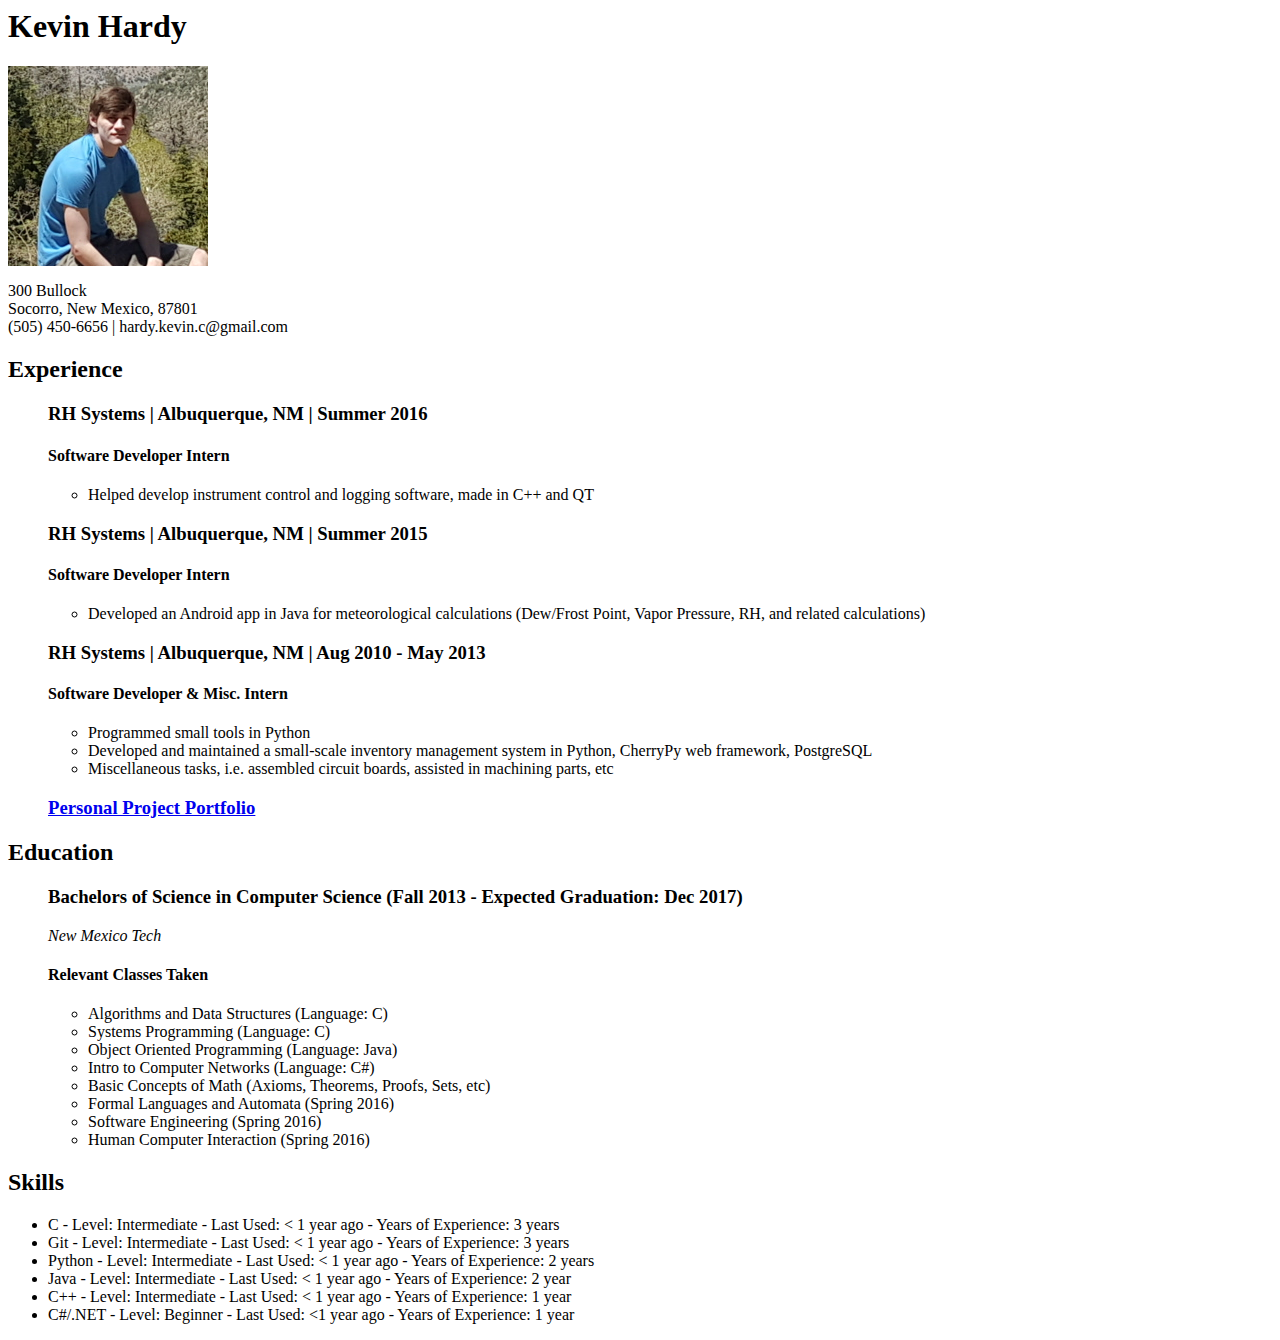
==== resume.html @ 74c330a9 "add resume" ====
<html>
    <head>
        <div class="header" id="info" style="width: 100%">
            <span id="name">
                <h1> Kevin Hardy </h1>
            </span>
            <span id="avatar">
                <img src="avatar_professional.png" alt="Me halway up the La Luz trail">
            </span>
            <span id="contact_info">
                <p>
                    300 Bullock<br>
                    Socorro, New Mexico, 87801<br>
                    (505) 450-6656 | hardy.kevin.c@gmail.com<br>
                </p>
            </span>
        </div>
    </head>
    <body>
        <div class="content" id="experience">
            <h2> Experience </h2>
            <ul class="unstyled" style="list-style-type: none;"> <!-- TODO: create style sheet -->
                <li>
                    <h3> RH Systems | Albuquerque, NM | Summer 2016 </h3>
                    <h4>Software Developer Intern</h4>
                    <ul><li>Helped develop instrument control and logging software, made in C++ and QT</li></ul>
                </li>

                <li>
                    <h3>RH Systems | Albuquerque, NM | Summer 2015</h3>
                    <h4>Software Developer Intern</h4>
                    <ul><li>Developed an Android app in Java for meteorological calculations (Dew/Frost Point, Vapor Pressure, RH, and related calculations)</ul></li>
                </li>

                <li>
                    <h3>RH Systems | Albuquerque, NM | Aug 2010 - May 2013</h3>
                    <h4>Software Developer & Misc. Intern</h4>
                    <ul>
                        <li>Programmed small tools in Python</li>
                        <li>Developed and maintained a small-scale inventory management system in Python, CherryPy web framework, PostgreSQL</li>
                        <li>Miscellaneous tasks, i.e. assembled circuit boards, assisted in machining parts, etc</li>
                    </ul>
                </li>

                <h3><a href="https://github.com/vgf89/Portfolio">Personal Project Portfolio</a></h3>
            </ul>

        </div>
        <div class="content" id="education">
            <h2>Education</h2>
            <ul class="unstyled" style="list-style-type: none;"> <!-- TODO: create style sheet -->
                <li>
                    <h3> Bachelors of Science in Computer Science (Fall 2013 - Expected Graduation: Dec 2017) </h3>
                    <em> New Mexico Tech </em>
                    <h4> Relevant Classes Taken </h4>
                    <ul>
                        <li> Algorithms and Data Structures (Language: C) </li>
                        <li> Systems Programming (Language: C) </li>
                        <li> Object Oriented Programming (Language: Java) </li>
                        <li> Intro to Computer Networks (Language: C#) </li>
                        <li> Basic Concepts of Math (Axioms, Theorems, Proofs, Sets, etc) </li>
                        <li> Formal Languages and Automata (Spring 2016) </li>
                        <li> Software Engineering (Spring 2016) </li>
                        <li> Human Computer Interaction (Spring 2016) </li>
                    </ul>
                </li>
            </ul>

        </div>
        <div class="content" id="skills">
            <h2>Skills</h2>
            <ul>
                <li>C - Level: Intermediate - Last Used: &lt; 1 year ago - Years of Experience: 3 years</li>
                <li>Git - Level: Intermediate - Last Used: &lt; 1 year ago - Years of Experience: 3 years</li>
                <li>Python - Level: Intermediate - Last Used: &lt; 1 year ago - Years of Experience: 2 years</li>
                <li>Java - Level: Intermediate - Last Used: &lt; 1 year ago - Years of Experience: 2 year</li>
                <li>C++ - Level: Intermediate - Last Used: &lt; 1 year ago - Years of Experience: 1 year</li>
                <li>C#/.NET - Level: Beginner - Last Used: &lt;1 year ago - Years of Experience: 1 year</li>
            </ul>
        </div>
    </body>
</html>
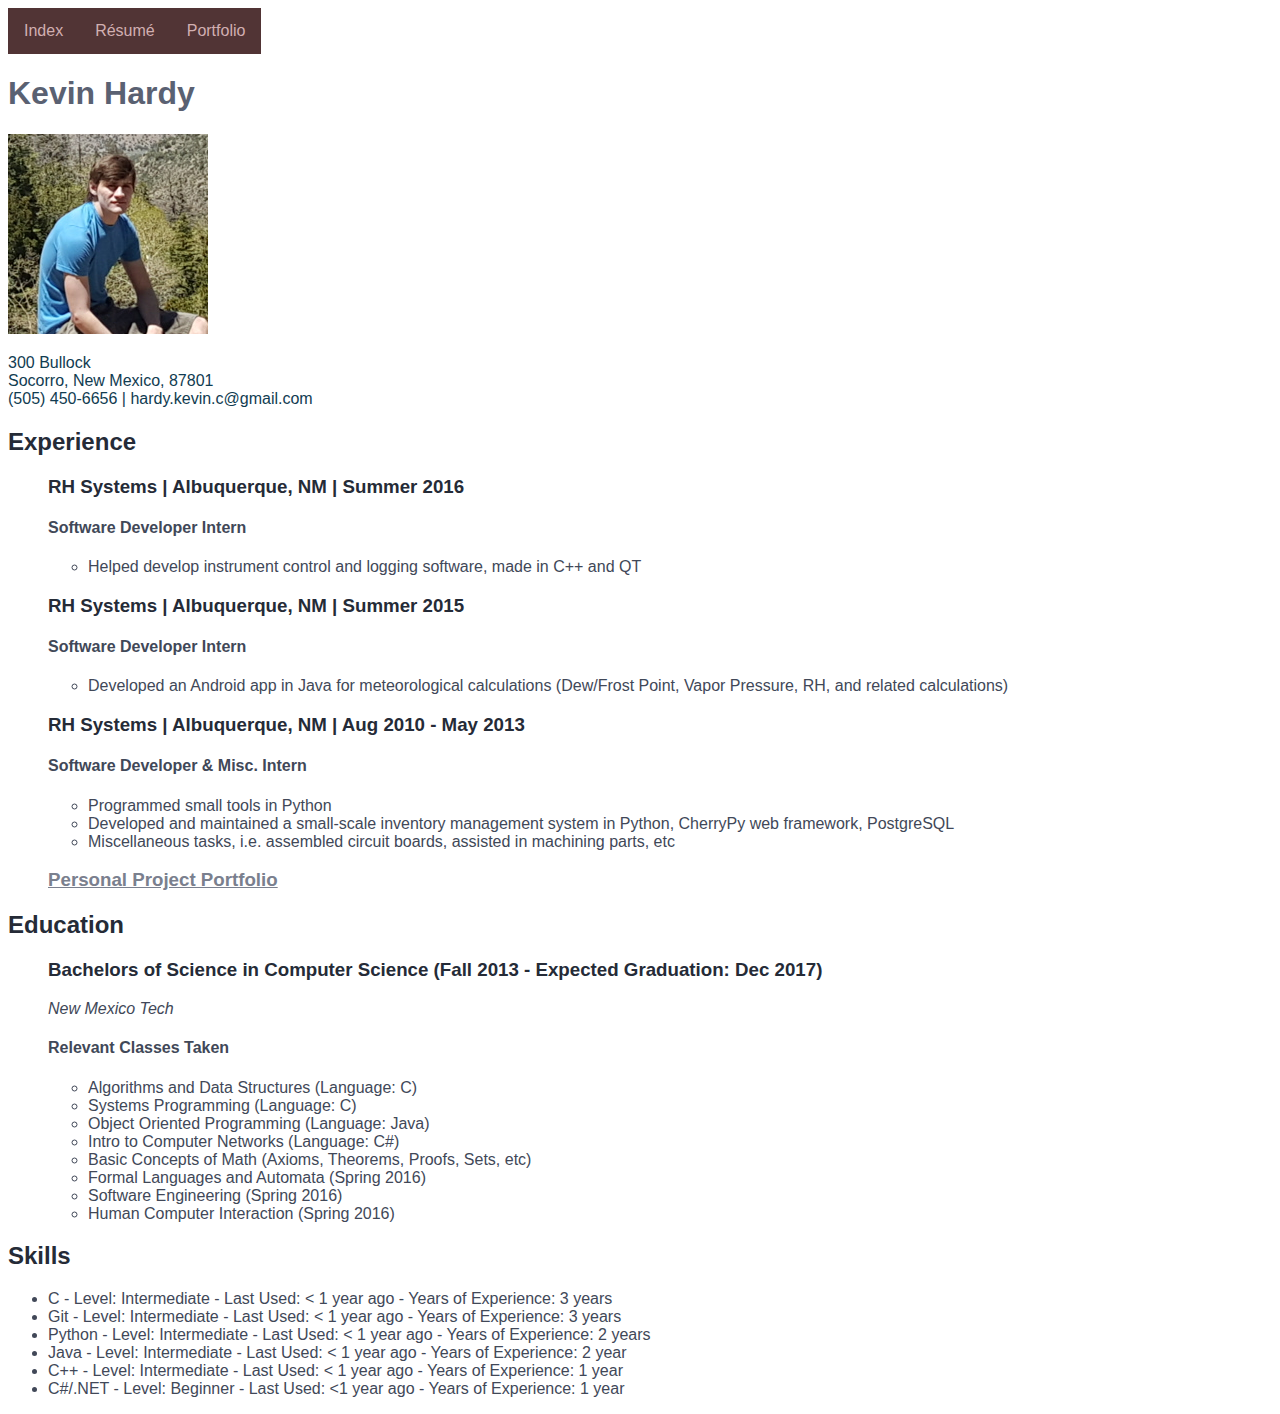
==== commit ad79862a: "add css and index" ====
--- a/resume.html
+++ b/resume.html
@@ -1,25 +1,35 @@
+<!DOCTYPE html>
 <html>
     <head>
-        <div class="header" id="info" style="width: 100%">
-            <span id="name">
+        <link rel="stylesheet" type="text/css" href="main.css">
+    </head>
+    <body>
+        <div class="navbar">
+            <ul>
+                <li><a href="index.html">Index</a></li>
+                <li><a href="#">R&#233;sum&#233;</a></li>
+                <li><a href="https://github.com/vgf89/Portfolio">Portfolio</a></li>
+            </ul>
+        </div>
+        <div class="name" id="info">
+            <div>
                 <h1> Kevin Hardy </h1>
-            </span>
-            <span id="avatar">
+            </div>
+            <div id="avatar">
                 <img src="avatar_professional.png" alt="Me halway up the La Luz trail">
-            </span>
-            <span id="contact_info">
+            </div>
+            <div id="contact_info">
                 <p>
                     300 Bullock<br>
                     Socorro, New Mexico, 87801<br>
                     (505) 450-6656 | hardy.kevin.c@gmail.com<br>
                 </p>
-            </span>
+            </div>
         </div>
-    </head>
-    <body>
+
         <div class="content" id="experience">
             <h2> Experience </h2>
-            <ul class="unstyled" style="list-style-type: none;"> <!-- TODO: create style sheet -->
+            <ul class="unstyledul">
                 <li>
                     <h3> RH Systems | Albuquerque, NM | Summer 2016 </h3>
                     <h4>Software Developer Intern</h4>
@@ -48,7 +58,7 @@
         </div>
         <div class="content" id="education">
             <h2>Education</h2>
-            <ul class="unstyled" style="list-style-type: none;"> <!-- TODO: create style sheet -->
+            <ul class="unstyledul">
                 <li>
                     <h3> Bachelors of Science in Computer Science (Fall 2013 - Expected Graduation: Dec 2017) </h3>
                     <em> New Mexico Tech </em>
--- a/main.css
+++ b/main.css
@@ -0,0 +1,55 @@
+html {
+    color: #414858;
+    font-family: sans-serif;
+}
+
+#info {
+    width: 100%;
+}
+
+#contact_info {
+    color: #113c51;
+}
+
+.unstyledul {
+    list-style-type: none;
+}
+
+.navbar ul {
+    list-style-type: none;
+    margin: 0;
+    padding: 0;
+    overflow: hidden;
+}
+
+.navbar li {
+    float: left;
+}
+
+.navbar a {
+    display: block;
+    padding: 14px 16px;
+    color: #d1afb1;
+    background-color: #513435;
+    text-decoration: none;
+}
+
+.navbar a:hover {
+    background-color: #252b37;
+}
+
+.name {
+    color: #5a6172;
+}
+
+h2 {
+    color: #252b37;
+}
+
+h3 {
+    color: #252b37;
+}
+
+a {
+    color: #7a808e;
+}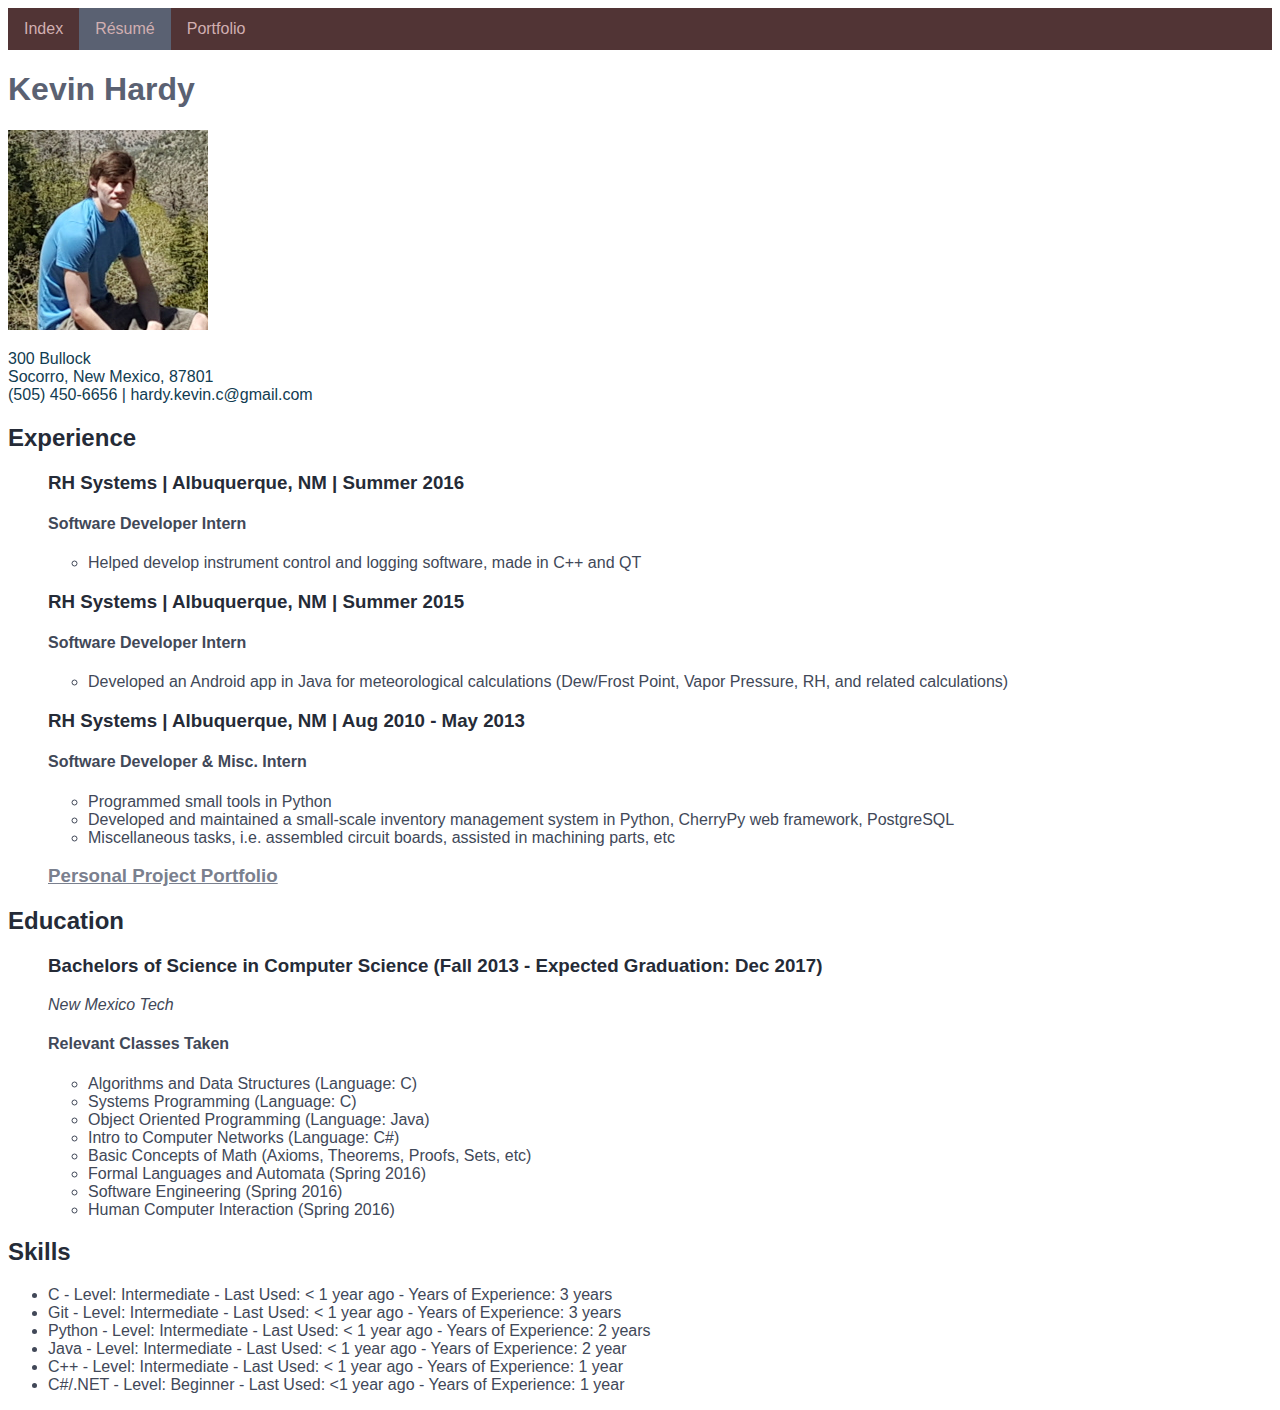
==== commit 4f0c9118: "use nav instead of class=navbar" ====
--- a/resume.html
+++ b/resume.html
@@ -4,13 +4,13 @@
         <link rel="stylesheet" type="text/css" href="main.css">
     </head>
     <body>
-        <div class="navbar">
+        <nav>
             <ul>
                 <li><a href="index.html">Index</a></li>
-                <li><a href="#">R&#233;sum&#233;</a></li>
+                <li><a class="active" href="#">R&#233;sum&#233;</a></li>
                 <li><a href="https://github.com/vgf89/Portfolio">Portfolio</a></li>
             </ul>
-        </div>
+        </nav>
         <div class="name" id="info">
             <div>
                 <h1> Kevin Hardy </h1>
--- a/main.css
+++ b/main.css
@@ -15,27 +15,36 @@
     list-style-type: none;
 }
 
-.navbar ul {
+nav {
+    display: block;
+}
+
+nav ul {
     list-style-type: none;
     margin: 0;
     padding: 0;
+    background-color: #513435;
     overflow: hidden;
 }
 
-.navbar li {
+nav li {
     float: left;
 }
 
-.navbar a {
+nav a {
     display: block;
-    padding: 14px 16px;
+    padding: 12px 16px;
     color: #d1afb1;
-    background-color: #513435;
     text-decoration: none;
+    text-align: center;
 }
 
-.navbar a:hover {
+nav a:hover {
     background-color: #252b37;
+}
+
+.active {
+    background-color: #5a6172;
 }
 
 .name {
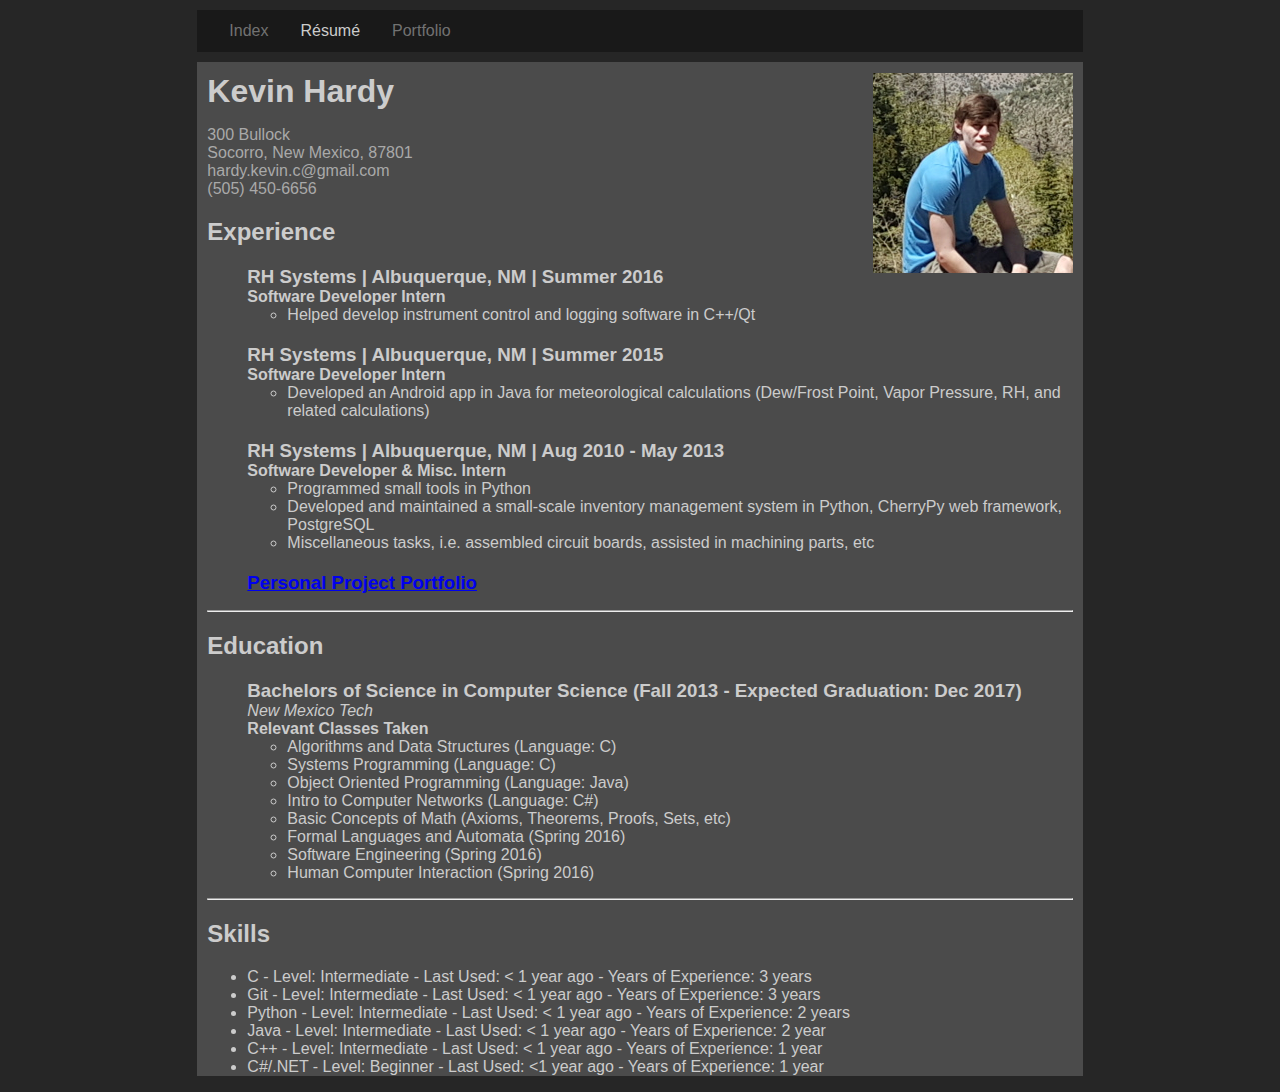
==== commit 34fd48c9: "Make CSS nice" ====
--- a/resume.html
+++ b/resume.html
@@ -1,92 +1,96 @@
 <!DOCTYPE html>
 <html>
-    <head>
-        <link rel="stylesheet" type="text/css" href="main.css">
-    </head>
-    <body>
-        <nav>
+<head>
+    <link rel="stylesheet" type="text/css" href="main.css">
+</head>
+<body>
+<nav>
+    <ul>
+        <li><a href="index.html">Index</a></li>
+        <li><a class="active" href="#">R&#233;sum&#233;</a></li>
+        <li><a href="https://github.com/vgf89/Portfolio">Portfolio</a></li>
+    </ul>
+</nav>
+
+<main>
+<header class="name" id="info">
+    <img id="avatar" src="avatar_professional.png" alt="Me halfway up the La Luz trail">
+    <h1> Kevin Hardy </h1>
+    <section id="contact_info">
+        <p>
+            300 Bullock<br>
+            Socorro, New Mexico, 87801<br>
+            hardy.kevin.c@gmail.com<br>
+            (505) 450-6656<br>
+        </p>
+    </section>
+</header>
+
+<section class="content" id="experience">
+    <h2> Experience </h2>
+    <ul class="unstyledul">
+        <li>
+            <h3> RH Systems | Albuquerque, NM | Summer 2016 </h3>
+            <h4>Software Developer Intern</h4>
+            <ul><li>Helped develop instrument control and logging software in C++/Qt</li></ul>
+        </li>
+
+        <li>
+            <h3>RH Systems | Albuquerque, NM | Summer 2015</h3>
+            <h4>Software Developer Intern</h4>
+            <ul><li>Developed an Android app in Java for meteorological calculations (Dew/Frost Point, Vapor Pressure, RH, and related calculations)</ul></li>
+        </li>
+
+        <li>
+            <h3>RH Systems | Albuquerque, NM | Aug 2010 - May 2013</h3>
+            <h4>Software Developer & Misc. Intern</h4>
             <ul>
-                <li><a href="index.html">Index</a></li>
-                <li><a class="active" href="#">R&#233;sum&#233;</a></li>
-                <li><a href="https://github.com/vgf89/Portfolio">Portfolio</a></li>
+                <li>Programmed small tools in Python</li>
+                <li>Developed and maintained a small-scale inventory management system in Python, CherryPy web framework, PostgreSQL</li>
+                <li>Miscellaneous tasks, i.e. assembled circuit boards, assisted in machining parts, etc</li>
             </ul>
-        </nav>
-        <div class="name" id="info">
-            <div>
-                <h1> Kevin Hardy </h1>
-            </div>
-            <div id="avatar">
-                <img src="avatar_professional.png" alt="Me halway up the La Luz trail">
-            </div>
-            <div id="contact_info">
-                <p>
-                    300 Bullock<br>
-                    Socorro, New Mexico, 87801<br>
-                    (505) 450-6656 | hardy.kevin.c@gmail.com<br>
-                </p>
-            </div>
-        </div>
+        </li>
 
-        <div class="content" id="experience">
-            <h2> Experience </h2>
-            <ul class="unstyledul">
-                <li>
-                    <h3> RH Systems | Albuquerque, NM | Summer 2016 </h3>
-                    <h4>Software Developer Intern</h4>
-                    <ul><li>Helped develop instrument control and logging software, made in C++ and QT</li></ul>
-                </li>
+        <h3><a href="https://github.com/vgf89/Portfolio">Personal Project Portfolio</a></h3>
+    </ul>
+</section>
 
-                <li>
-                    <h3>RH Systems | Albuquerque, NM | Summer 2015</h3>
-                    <h4>Software Developer Intern</h4>
-                    <ul><li>Developed an Android app in Java for meteorological calculations (Dew/Frost Point, Vapor Pressure, RH, and related calculations)</ul></li>
-                </li>
+<hr>
 
-                <li>
-                    <h3>RH Systems | Albuquerque, NM | Aug 2010 - May 2013</h3>
-                    <h4>Software Developer & Misc. Intern</h4>
-                    <ul>
-                        <li>Programmed small tools in Python</li>
-                        <li>Developed and maintained a small-scale inventory management system in Python, CherryPy web framework, PostgreSQL</li>
-                        <li>Miscellaneous tasks, i.e. assembled circuit boards, assisted in machining parts, etc</li>
-                    </ul>
-                </li>
+<section class="content" id="education">
+    <h2>Education</h2>
+    <ul class="unstyledul">
+        <li>
+            <h3> Bachelors of Science in Computer Science (Fall 2013 - Expected Graduation: Dec 2017) </h3>
+            <em> New Mexico Tech </em>
+            <h4> Relevant Classes Taken </h4>
+            <ul>
+                <li> Algorithms and Data Structures (Language: C) </li>
+                <li> Systems Programming (Language: C) </li>
+                <li> Object Oriented Programming (Language: Java) </li>
+                <li> Intro to Computer Networks (Language: C#) </li>
+                <li> Basic Concepts of Math (Axioms, Theorems, Proofs, Sets, etc) </li>
+                <li> Formal Languages and Automata (Spring 2016) </li>
+                <li> Software Engineering (Spring 2016) </li>
+                <li> Human Computer Interaction (Spring 2016) </li>
+            </ul>
+        </li>
+    </ul>
+</section>
 
-                <h3><a href="https://github.com/vgf89/Portfolio">Personal Project Portfolio</a></h3>
-            </ul>
+<hr>
 
-        </div>
-        <div class="content" id="education">
-            <h2>Education</h2>
-            <ul class="unstyledul">
-                <li>
-                    <h3> Bachelors of Science in Computer Science (Fall 2013 - Expected Graduation: Dec 2017) </h3>
-                    <em> New Mexico Tech </em>
-                    <h4> Relevant Classes Taken </h4>
-                    <ul>
-                        <li> Algorithms and Data Structures (Language: C) </li>
-                        <li> Systems Programming (Language: C) </li>
-                        <li> Object Oriented Programming (Language: Java) </li>
-                        <li> Intro to Computer Networks (Language: C#) </li>
-                        <li> Basic Concepts of Math (Axioms, Theorems, Proofs, Sets, etc) </li>
-                        <li> Formal Languages and Automata (Spring 2016) </li>
-                        <li> Software Engineering (Spring 2016) </li>
-                        <li> Human Computer Interaction (Spring 2016) </li>
-                    </ul>
-                </li>
-            </ul>
-
-        </div>
-        <div class="content" id="skills">
-            <h2>Skills</h2>
-            <ul>
-                <li>C - Level: Intermediate - Last Used: &lt; 1 year ago - Years of Experience: 3 years</li>
-                <li>Git - Level: Intermediate - Last Used: &lt; 1 year ago - Years of Experience: 3 years</li>
-                <li>Python - Level: Intermediate - Last Used: &lt; 1 year ago - Years of Experience: 2 years</li>
-                <li>Java - Level: Intermediate - Last Used: &lt; 1 year ago - Years of Experience: 2 year</li>
-                <li>C++ - Level: Intermediate - Last Used: &lt; 1 year ago - Years of Experience: 1 year</li>
-                <li>C#/.NET - Level: Beginner - Last Used: &lt;1 year ago - Years of Experience: 1 year</li>
-            </ul>
-        </div>
-    </body>
+<section class="content" id="skills">
+    <h2>Skills</h2>
+    <ul>
+        <li>C - Level: Intermediate - Last Used: &lt; 1 year ago - Years of Experience: 3 years</li>
+        <li>Git - Level: Intermediate - Last Used: &lt; 1 year ago - Years of Experience: 3 years</li>
+        <li>Python - Level: Intermediate - Last Used: &lt; 1 year ago - Years of Experience: 2 years</li>
+        <li>Java - Level: Intermediate - Last Used: &lt; 1 year ago - Years of Experience: 2 year</li>
+        <li>C++ - Level: Intermediate - Last Used: &lt; 1 year ago - Years of Experience: 1 year</li>
+        <li>C#/.NET - Level: Beginner - Last Used: &lt;1 year ago - Years of Experience: 1 year</li>
+    </ul>
+</section>
+</main>
+</body>
 </html>--- a/main.css
+++ b/main.css
@@ -1,6 +1,26 @@
 html {
-    color: #414858;
     font-family: sans-serif;
+    overflow-y: scroll;
+}
+
+body {
+    margin-left: calc(16.6666666667% - 16px);
+    margin-right: calc(16.6666666667% - 16px);
+    background: #262626;
+}
+
+main {
+    padding-left: 10px;
+    padding-right: 10px;
+    padding-top:1px;
+    margin-top:10px;
+    background: #4b4b4b;
+    color: #cccccc;
+}
+
+#avatar {
+    float: right;
+    padding-top: 0px;
 }
 
 #info {
@@ -8,7 +28,7 @@
 }
 
 #contact_info {
-    color: #113c51;
+    color: #a9a9a9;
 }
 
 .unstyledul {
@@ -17,13 +37,16 @@
 
 nav {
     display: block;
+    margin-top: 10px;
+    margin-bottom: 10px;
 }
 
 nav ul {
     list-style-type: none;
     margin: 0;
-    padding: 0;
-    background-color: #513435;
+    padding-left: 16px;
+    padding-right: 16px;
+    background-color: #191919;
     overflow: hidden;
 }
 
@@ -34,31 +57,41 @@
 nav a {
     display: block;
     padding: 12px 16px;
-    color: #d1afb1;
+    color: rgba(204,204,204,.5);
     text-decoration: none;
     text-align: center;
 }
 
 nav a:hover {
-    background-color: #252b37;
+    color: rgba(204,204,204,.8);
 }
 
-.active {
-    background-color: #5a6172;
+a.active {
+    color: #cccccc;
+}
+
+a:hover.active {
+    color: #cccccc;
 }
 
 .name {
-    color: #5a6172;
+    color: #cccccc;
 }
 
-h2 {
-    color: #252b37;
+header.name h1 {
+    margin-top: 10px;
+    margin-bottom: 10px;
 }
 
-h3 {
-    color: #252b37;
+section.content h3 {
+    margin: 0px;
+    margin-top: 20px;
 }
 
-a {
-    color: #7a808e;
+section.content h4 {
+    margin: 0px;
+}
+
+section.content a:visited {
+    color: #a9a9a9;;
 }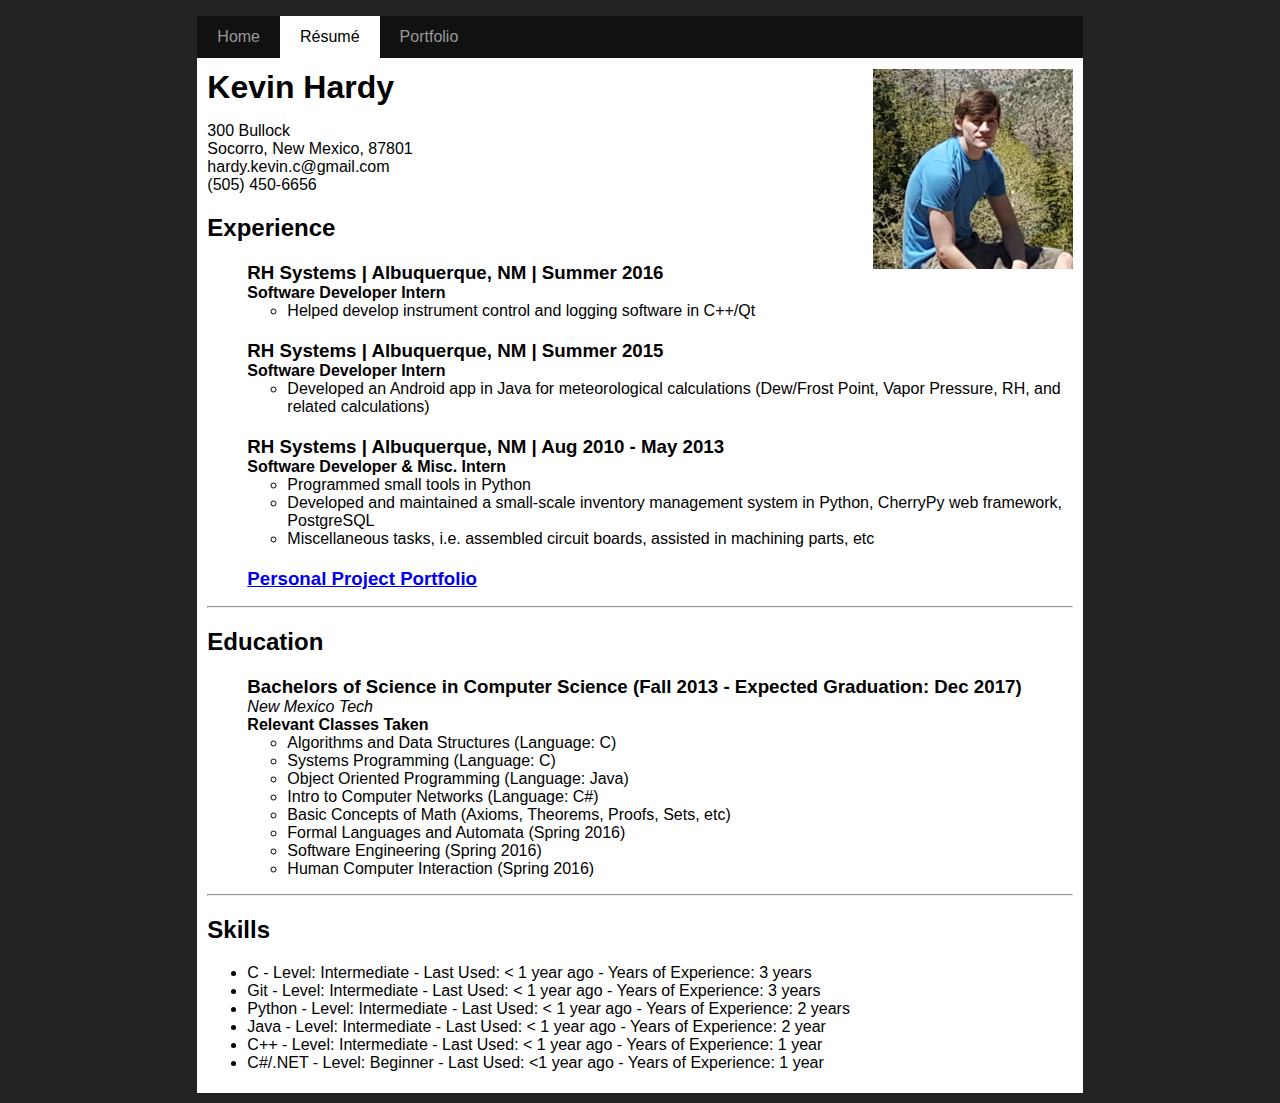
==== commit d14696e5: "Better CSS, add info to index.html, change "Index" to "Home"" ====
--- a/resume.html
+++ b/resume.html
@@ -6,91 +6,91 @@
 <body>
 <nav>
     <ul>
-        <li><a href="index.html">Index</a></li>
+        <li><a href="index.html">Home</a></li>
         <li><a class="active" href="#">R&#233;sum&#233;</a></li>
         <li><a href="https://github.com/vgf89/Portfolio">Portfolio</a></li>
     </ul>
 </nav>
 
 <main>
-<header class="name" id="info">
-    <img id="avatar" src="avatar_professional.png" alt="Me halfway up the La Luz trail">
-    <h1> Kevin Hardy </h1>
-    <section id="contact_info">
-        <p>
-            300 Bullock<br>
-            Socorro, New Mexico, 87801<br>
-            hardy.kevin.c@gmail.com<br>
-            (505) 450-6656<br>
-        </p>
+    <header class="name" id="info">
+        <img id="avatar" src="avatar_professional.png" alt="avatar.png">
+        <h1> Kevin Hardy </h1>
+        <section id="contact_info">
+            <p>
+                300 Bullock<br>
+                Socorro, New Mexico, 87801<br>
+                hardy.kevin.c@gmail.com<br>
+                (505) 450-6656<br>
+            </p>
+        </section>
+    </header>
+
+    <section class="content" id="experience">
+        <h2> Experience </h2>
+        <ul class="unstyledul">
+            <li>
+                <h3> RH Systems | Albuquerque, NM | Summer 2016 </h3>
+                <h4>Software Developer Intern</h4>
+                <ul><li>Helped develop instrument control and logging software in C++/Qt</li></ul>
+            </li>
+
+            <li>
+                <h3>RH Systems | Albuquerque, NM | Summer 2015</h3>
+                <h4>Software Developer Intern</h4>
+                <ul><li>Developed an Android app in Java for meteorological calculations (Dew/Frost Point, Vapor Pressure, RH, and related calculations)</ul></li>
+            </li>
+
+            <li>
+                <h3>RH Systems | Albuquerque, NM | Aug 2010 - May 2013</h3>
+                <h4>Software Developer & Misc. Intern</h4>
+                <ul>
+                    <li>Programmed small tools in Python</li>
+                    <li>Developed and maintained a small-scale inventory management system in Python, CherryPy web framework, PostgreSQL</li>
+                    <li>Miscellaneous tasks, i.e. assembled circuit boards, assisted in machining parts, etc</li>
+                </ul>
+            </li>
+
+            <h3><a href="https://github.com/vgf89/Portfolio">Personal Project Portfolio</a></h3>
+        </ul>
     </section>
-</header>
 
-<section class="content" id="experience">
-    <h2> Experience </h2>
-    <ul class="unstyledul">
-        <li>
-            <h3> RH Systems | Albuquerque, NM | Summer 2016 </h3>
-            <h4>Software Developer Intern</h4>
-            <ul><li>Helped develop instrument control and logging software in C++/Qt</li></ul>
-        </li>
+    <hr>
 
-        <li>
-            <h3>RH Systems | Albuquerque, NM | Summer 2015</h3>
-            <h4>Software Developer Intern</h4>
-            <ul><li>Developed an Android app in Java for meteorological calculations (Dew/Frost Point, Vapor Pressure, RH, and related calculations)</ul></li>
-        </li>
+    <section class="content" id="education">
+        <h2>Education</h2>
+        <ul class="unstyledul">
+            <li>
+                <h3> Bachelors of Science in Computer Science (Fall 2013 - Expected Graduation: Dec 2017) </h3>
+                <em> New Mexico Tech </em>
+                <h4> Relevant Classes Taken </h4>
+                <ul>
+                    <li> Algorithms and Data Structures (Language: C) </li>
+                    <li> Systems Programming (Language: C) </li>
+                    <li> Object Oriented Programming (Language: Java) </li>
+                    <li> Intro to Computer Networks (Language: C#) </li>
+                    <li> Basic Concepts of Math (Axioms, Theorems, Proofs, Sets, etc) </li>
+                    <li> Formal Languages and Automata (Spring 2016) </li>
+                    <li> Software Engineering (Spring 2016) </li>
+                    <li> Human Computer Interaction (Spring 2016) </li>
+                </ul>
+            </li>
+        </ul>
+    </section>
 
-        <li>
-            <h3>RH Systems | Albuquerque, NM | Aug 2010 - May 2013</h3>
-            <h4>Software Developer & Misc. Intern</h4>
-            <ul>
-                <li>Programmed small tools in Python</li>
-                <li>Developed and maintained a small-scale inventory management system in Python, CherryPy web framework, PostgreSQL</li>
-                <li>Miscellaneous tasks, i.e. assembled circuit boards, assisted in machining parts, etc</li>
-            </ul>
-        </li>
+    <hr>
 
-        <h3><a href="https://github.com/vgf89/Portfolio">Personal Project Portfolio</a></h3>
-    </ul>
-</section>
-
-<hr>
-
-<section class="content" id="education">
-    <h2>Education</h2>
-    <ul class="unstyledul">
-        <li>
-            <h3> Bachelors of Science in Computer Science (Fall 2013 - Expected Graduation: Dec 2017) </h3>
-            <em> New Mexico Tech </em>
-            <h4> Relevant Classes Taken </h4>
-            <ul>
-                <li> Algorithms and Data Structures (Language: C) </li>
-                <li> Systems Programming (Language: C) </li>
-                <li> Object Oriented Programming (Language: Java) </li>
-                <li> Intro to Computer Networks (Language: C#) </li>
-                <li> Basic Concepts of Math (Axioms, Theorems, Proofs, Sets, etc) </li>
-                <li> Formal Languages and Automata (Spring 2016) </li>
-                <li> Software Engineering (Spring 2016) </li>
-                <li> Human Computer Interaction (Spring 2016) </li>
-            </ul>
-        </li>
-    </ul>
-</section>
-
-<hr>
-
-<section class="content" id="skills">
-    <h2>Skills</h2>
-    <ul>
-        <li>C - Level: Intermediate - Last Used: &lt; 1 year ago - Years of Experience: 3 years</li>
-        <li>Git - Level: Intermediate - Last Used: &lt; 1 year ago - Years of Experience: 3 years</li>
-        <li>Python - Level: Intermediate - Last Used: &lt; 1 year ago - Years of Experience: 2 years</li>
-        <li>Java - Level: Intermediate - Last Used: &lt; 1 year ago - Years of Experience: 2 year</li>
-        <li>C++ - Level: Intermediate - Last Used: &lt; 1 year ago - Years of Experience: 1 year</li>
-        <li>C#/.NET - Level: Beginner - Last Used: &lt;1 year ago - Years of Experience: 1 year</li>
-    </ul>
-</section>
+    <section class="content" id="skills">
+        <h2>Skills</h2>
+        <ul>
+            <li>C - Level: Intermediate - Last Used: &lt; 1 year ago - Years of Experience: 3 years</li>
+            <li>Git - Level: Intermediate - Last Used: &lt; 1 year ago - Years of Experience: 3 years</li>
+            <li>Python - Level: Intermediate - Last Used: &lt; 1 year ago - Years of Experience: 2 years</li>
+            <li>Java - Level: Intermediate - Last Used: &lt; 1 year ago - Years of Experience: 2 year</li>
+            <li>C++ - Level: Intermediate - Last Used: &lt; 1 year ago - Years of Experience: 1 year</li>
+            <li>C#/.NET - Level: Beginner - Last Used: &lt;1 year ago - Years of Experience: 1 year</li>
+        </ul>
+    </section>
 </main>
 </body>
 </html>--- a/main.css
+++ b/main.css
@@ -1,21 +1,22 @@
 html {
     font-family: sans-serif;
     overflow-y: scroll;
+    background: #222222;
 }
 
 body {
     margin-left: calc(16.6666666667% - 16px);
     margin-right: calc(16.6666666667% - 16px);
-    background: #262626;
 }
 
 main {
     padding-left: 10px;
     padding-right: 10px;
     padding-top:1px;
-    margin-top:10px;
-    background: #4b4b4b;
-    color: #cccccc;
+    padding-bottom: 5px;
+    margin-bottom: 10px;
+    background: white;
+    color: black;
 }
 
 #avatar {
@@ -27,26 +28,21 @@
     width: 100%;
 }
 
-#contact_info {
-    color: #a9a9a9;
-}
-
 .unstyledul {
     list-style-type: none;
 }
 
 nav {
     display: block;
-    margin-top: 10px;
-    margin-bottom: 10px;
+    margin-top: 16px;
 }
 
 nav ul {
     list-style-type: none;
     margin: 0;
-    padding-left: 16px;
-    padding-right: 16px;
-    background-color: #191919;
+    padding-left: 0px;
+    padding-right: 0px;
+    background-color: #111111;
     overflow: hidden;
 }
 
@@ -56,26 +52,19 @@
 
 nav a {
     display: block;
-    padding: 12px 16px;
-    color: rgba(204,204,204,.5);
+    padding: 12px 20px;
+    color: #999999;
     text-decoration: none;
     text-align: center;
 }
 
 nav a:hover {
-    color: rgba(204,204,204,.8);
+    color: white;
 }
 
-a.active {
-    color: #cccccc;
-}
-
-a:hover.active {
-    color: #cccccc;
-}
-
-.name {
-    color: #cccccc;
+nav a.active {
+    color: black;
+    background-color: white; 
 }
 
 header.name h1 {
